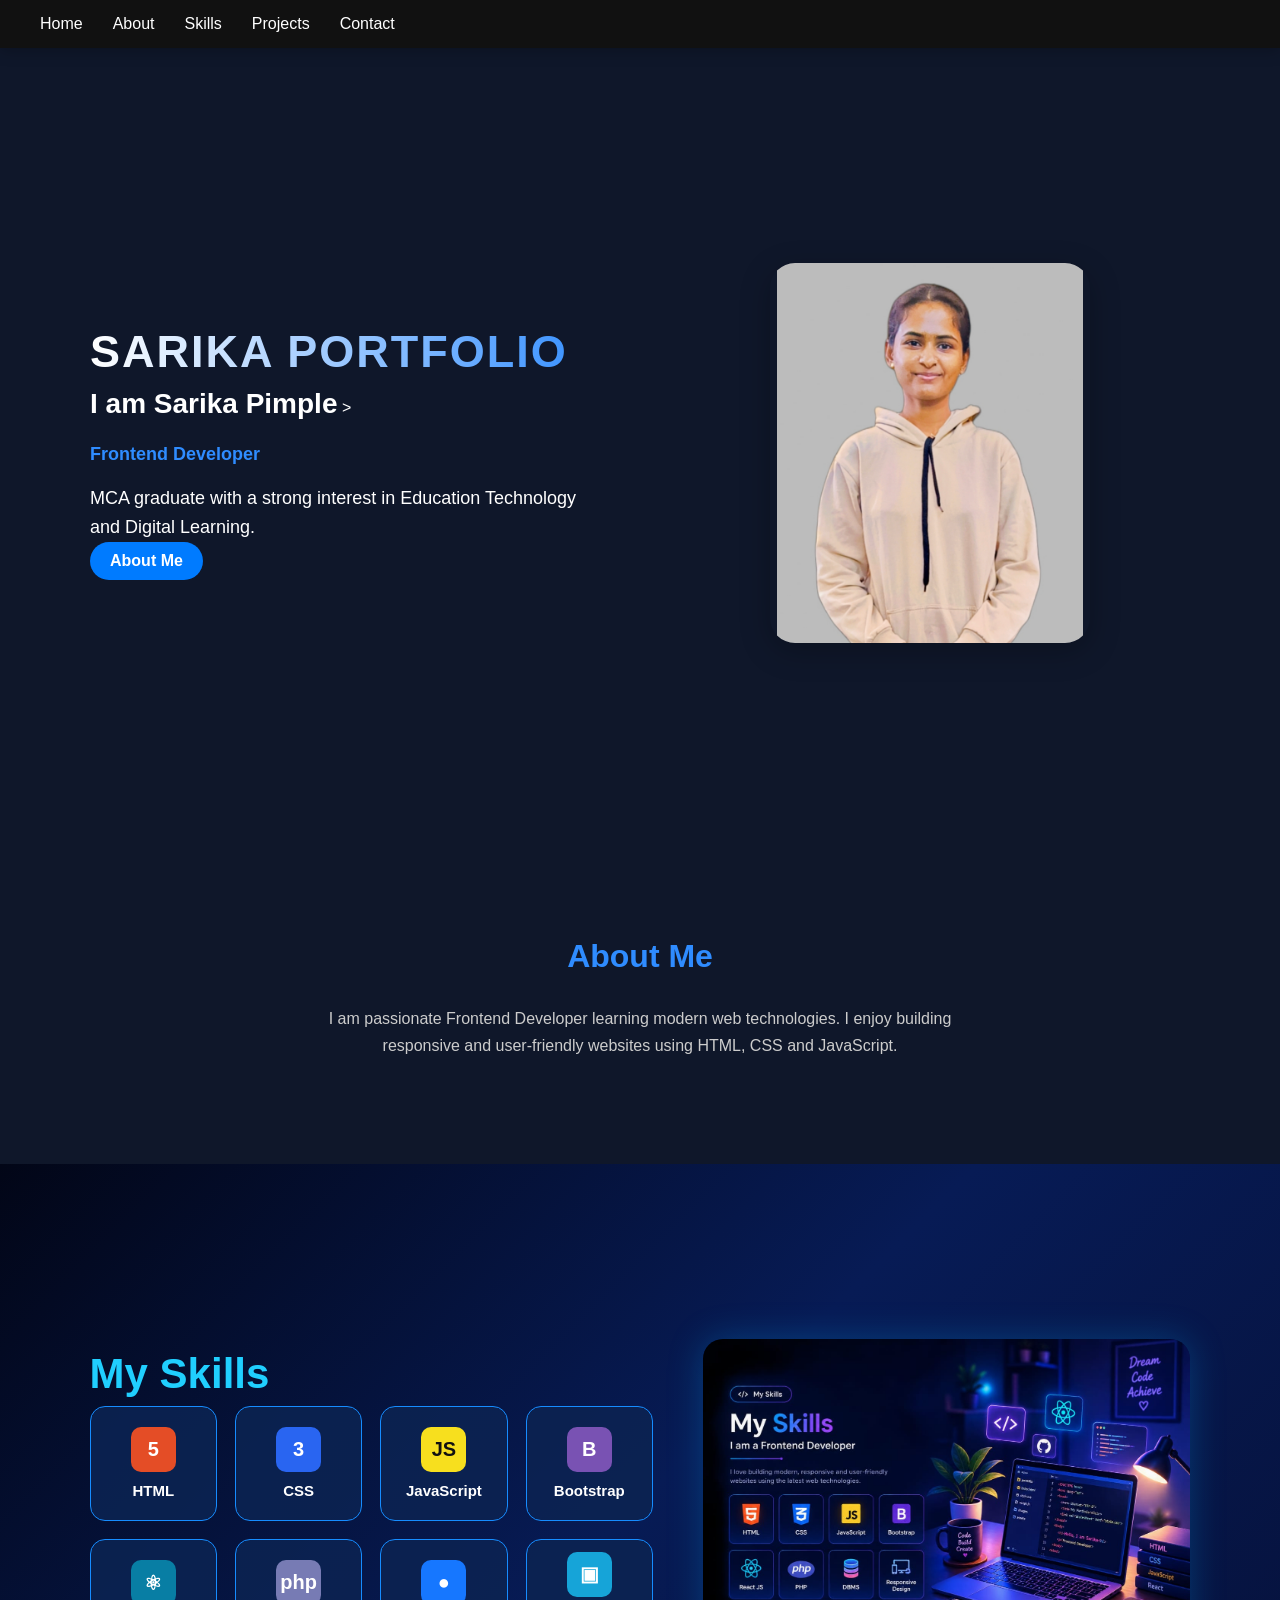
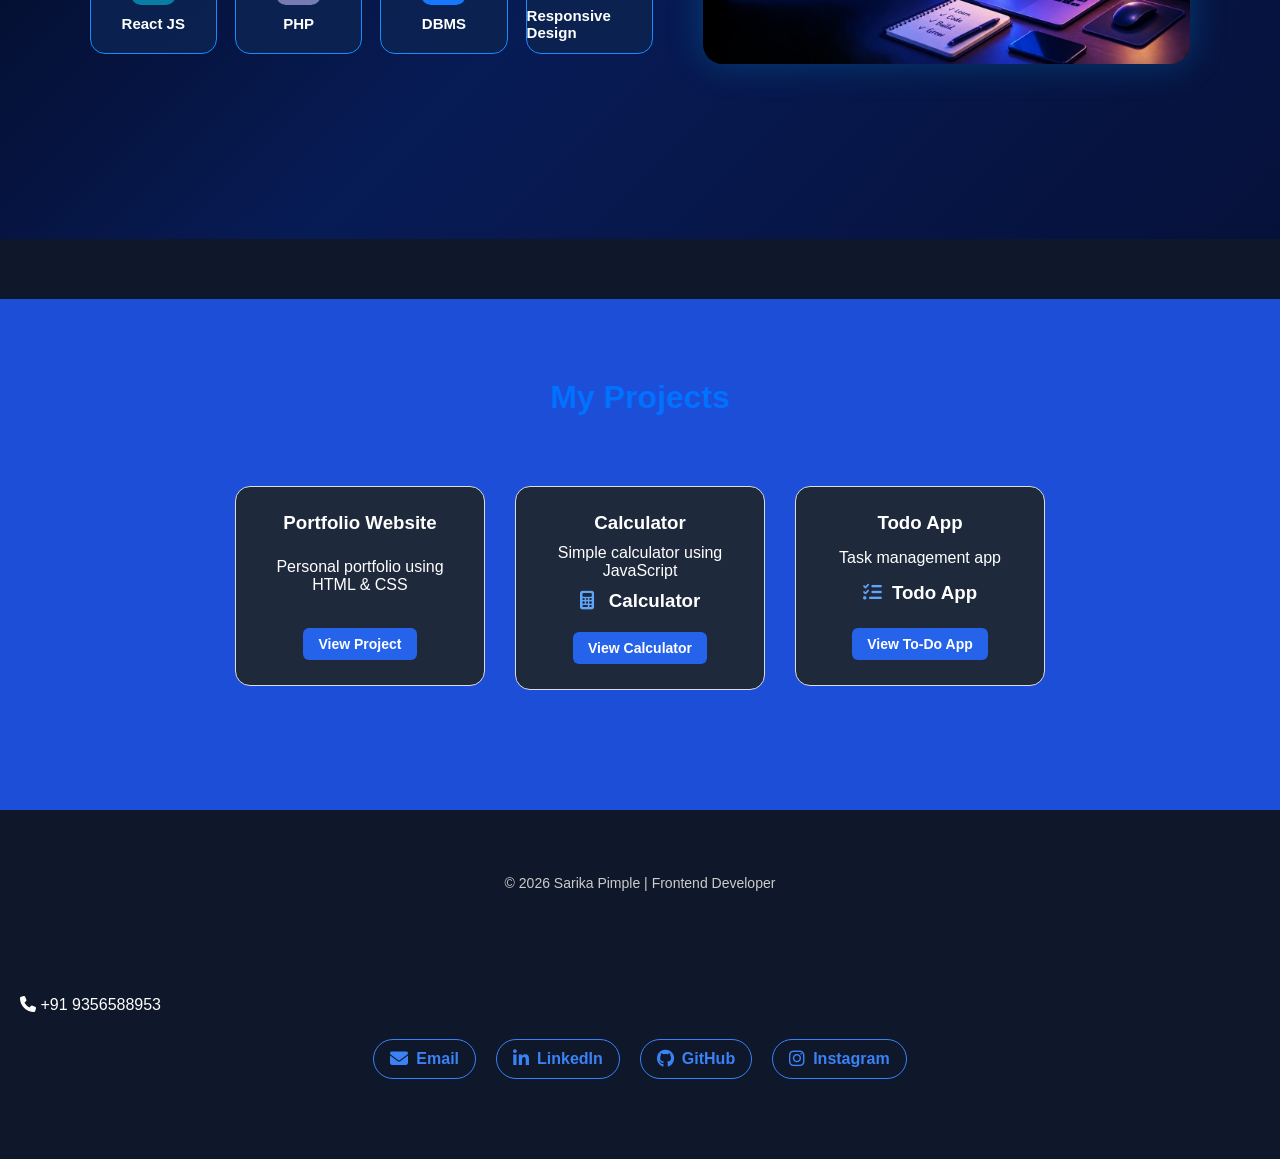
==== index.html @ 82055b9c "Hey sarika" ====
<!DOCTYPE html>
<html>
 <head>
    <meta charset="UTF-8" 
    <title></title>

    <link rel="stylesheet"
     href="style.css"> 

    <link rel="stylesheet"
     href="https://cdnjs.cloudflare.com/ajax/libs/font-awesome/6.5.0/css/all.min.css">
 </head>
 <body>

    <nav>
        <ul>
            <li><a href="#home">Home</a></li>
            <li><a href="#about">About</a></li>
            <li><a href="#skills">Skills</a></li>
            <li><a href="#projects">Projects</a></li>
            <li><a href="#contact">Contact</a></li>
        </ul>
    </nav>
    
    
    <section class="home" id="home">

    <div class="home-content">

        <div class="home-text">

            <h1 class="portfolio-title">SARIKA PORTFOLIO</h1>

            <h2>I am Sarika Pimple</h2>
>
            <p class="typing-text">Frontend Developer</p>
            
            <p>
                MCA graduate with a strong interest in Education Technology and Digital Learning.
            </p>

            <a href="#about" class="btn">About Me</a>

        </div>

        <div class="home-image">
            <img src="profile.jpg" alt="Sarika Pimple"
            class="profile">
        </div>

    </div>

</section>

    <section id="about">
      <h2>About Me</h2>
      <p>I am passionate Frontend Developer learning modern web technologies. 
         I enjoy building responsive and user-friendly websites using HTML, CSS and JavaScript.
      </p>  
    </section>

    </p>
            </div>

            <section id="skills" class="skills-section">

    <div class="skills-content">
        <h2>My Skills</h2>
        

        <div class="skills-grid">

            <div class="skill-card">
                <div class="skill-icon html">5</div>
                <h3>HTML</h3>
            </div>

            <div class="skill-card">
                <div class="skill-icon css">3</div>
                <h3>CSS</h3>
            </div>

            <div class="skill-card">
                <div class="skill-icon js">JS</div>
                <h3>JavaScript</h3>
            </div>

            <div class="skill-card">
                <div class="skill-icon bootstrap">B</div>
                <h3>Bootstrap</h3>
            </div>

            <div class="skill-card">
                <div class="skill-icon react">⚛</div>
                <h3>React JS</h3>
            </div>

            <div class="skill-card">
                <div class="skill-icon php">php</div>
                <h3>PHP</h3>
            </div>

            <div class="skill-card">
                <div class="skill-icon dbms">●</div>
                <h3>DBMS</h3>
            </div>

            <div class="skill-card">
                <div class="skill-icon responsive">▣</div>
                <h3>Responsive Design</h3>
            </div>

        </div>
    </div>


    <!-- Right Side Image -->
    <div class="skills-image">
        <img src="coding-illustration.png" alt="Frontend Developer Coding Illustration">
    </div>

</section>

        </div>
        </section>

    <section id="projects">
        <h2>My Projects</h2>

        <div class="project-container">

            <div class="card">
                <h3>Portfolio Website</h3>
                <p>Personal portfolio using HTML & CSS</p>
                <a href="#" class="btn">View Project</a>
            </div>

            <div class="card">
               <h3>Calculator</h3>
               <p>Simple calculator using JavaScript</p>
               <h3><i class="fa-solid fa-calculator"></i> Calculator</h3>
               <a href="calculator.html"
            target="_blank" class="btn">
                  View Calculator
               </a>     
            </div> 
         
            <div class="card">
            <h3>Todo App</h3>
            <p>Task management app</p>
            <h3><i class="fa-solid fa-list-check"></i>Todo App</h3>
            <a href="todo.html" target="_blank"
          class="btn">View To-Do App</a>  
            </div>
       
        </div> 
    </section>

    <footer>
        <p>&copy; 2026 Sarika Pimple | Frontend Developer</p>
    </footer>

    <section id="contact">
        <p><i class="fa-solid fa-phone"></i> +91 9356588953</p>

        
        <div class="contact-icons">

    <h3>
        <a href="mailto:sarikapimple13@gmail.com">
            <i class="fa-solid fa-envelope"></i>
            <span>Email</span>
        </a>
    </h3>

    <h3>
        <a href="https://www.linkedin.com/in/sarika-pimple-3070143a9/"
           target="_blank">
            <i class="fab fa-linkedin-in"></i>
            <span>LinkedIn</span>
        </a>
    </h3>

    <h3>
        <a href="https://github.com/sarikanarayanpimple"
           target="_blank">
            <i class="fab fa-github"></i>
            <span>GitHub</span>
        </a>
    </h3>

    <h3>
        <a href="https://www.instagram.com/sarika.pimple.patil/"
           target="_blank">
            <i class="fab fa-instagram"></i>
            <span>Instagram</span>
        </a>
    </h3>

</div>

    </section>


    <script>
        const text = "Frontend Developer";
        let index = 0;

        function typeEffect() {
            if (index < text.length) {

        document.getElementById("typing-text"). 
        textContent += text.charAt(index); 
            index++;
            setTimeout(typeEffect, 100);
            }
        }

    typeEffect();    
    </script>

 </body>
</html>
---- style.css ----
body{
  background-color: #0f172a;
  color: #ffffff;
  font-family: Arial, sans-serif;
}

#projects {
  background: transparent;
  padding: 60px 20px;
  margin-top: 60px;
  text-align: center;
}

#projects h2{
  text-align: center;
  color: #3b82f6;
  font-size: 32px;
  margin-bottom: 40px;
}

#projects-container{
  display: flex;
  justify-content: center;
  align-items: center;
  gap: 25px;
  flex-wrap: wrap;
  padding: 40px 20px;
  max-width: 1000px;
  margin: 0 auto;
}

* {
  margin: 0;
  padding: 0;
  box-sizing: border-box;
  font-family: Arial;   
}
img {
  max-width: 100%;
  height: auto;
}

nav {
    background: rgba(17, 17, 17, 0.92);
    backdrop-filter: blur(10px);
    position: sticky;
    top: 0;
    z-index: 1000;

    display: flex;
    justify-content: space-between;
    align-items: center;

    padding: 15px 40px;
    box-shadow: 0 2px 15px rgba(0, 0, 0, 0.25);
}

nav h3 {
    margin: 0;
    color: #2f8cff;
    font-size: 22px;
    font-weight: 700;
}

.nav-links {
    display: flex;
    gap: 30px;
    list-style: none;
    margin: 0;
    padding: 0;
}

.nav-links a {
    color: white;
    text-decoration: none;
    font-weight: 500;
    transition: 0.3s ease;
}

.nav-links a:hover {
    color: #2f8cff;
}

  .home {
    min-height: 90vh;
    padding: 80px;
    display: flex;
    align-ietms: center;
    justify-content: center;
    animation: fadeIn 2s ease-in-out;
  }

  .home-content {
    width: 100%;
    max-width: 1100px;
    display: flex;
    align-items: center;
    justify-content: space-between;
    gap: 60px;
}

.home-text {
    flex: 1;
    text-align: left;
}

.home-text h1 {
    font-size: 45px;
    margin-bottom: 10px;
}

.home-text h2 {
    font-size: 28px;
    margin-bottom: 20px;
}

.home-text p {
    font-size: 18px;
    line-height: 1.6;
}

.education {
    margin-top: 25px;
}

.education h3 {
    font-size: 24px;
    margin-bottom: 10px;
}

.education p {
    margin: 5px 0;
}

.home-image {
    flex: 1;
    display: flex;
    justify-content: center;
}

.home-image img {
    width: 320px;
    height: 380px;
    object-fit: contain;
    border-radius: 25px;
    border: none;
    box-shadow: 0 8px 30px rgba(0,0,0,0.25);
}



  .card {
    flex: 1;
    min-width: 250px;
    padding: 20px;
    border: 1px solid #ddd;
  }

  .profile {
    width: 160px;
    height: 160px;
    object-fit: cover;
    border-radius: 50px;
    border: none;
    padding: 0;
    transition: transform 0.3s ease, box-shadow 0.3s ease;
  }

  .profile:hover {
    transform: translateY(-5px); 
    box-shadow: 0 12px 30px rgba(0, 0, 0, 0.25)
  }

  section {
    padding: 40px 20px;
  }

  .card {
    background: #f2f2f2;
    padding: 20px;
    width: 100px;
    height: auto;
    transform: none;
    display: flex;
    align-items: center;
    justify-content: center;
    gap: 10px;
  }

  .card h3 i{
    margin-right: 10px;
    color: #60a5fa;
  }

  .card:hover {
    transform: translateY(-10px);
    box-shadow: 0 8px 20px
  rgba(0,0,0,0.25);  
  }

  .btn {
    display: inline-block;
    padding: 10px 20px;
    background-color: #007bff;
    color: white;
    text-decoration: none;
    border-radius: 20px;
    font-weight: bold;
    transition: 0.3s;
    border: none;
    cursor: pointer;
  }

  .btn:hover {
    transform: scale(1.05);
    box-shadow: 0 0 15px #007bff;
    background: #2563eb;
    transition: 0.3s;
  }

  @keyframes fadeIn {
    from {
      opacity: 0;
      transform: translateY(20px);
    }
    to {
      opacity: 1;
      transform: translateY(0);
    }
  }
  
  @media (max-width: 600px) {
     .nav-links {
       flex-direction: column;
       gap: 10px;
     }
     
     .project-container {
       flex-direction: column;
       align-items: center;
     }
  } 

  @media (max-width:768px) {
    .skills-container,
    .projects-container{
      flex-direction: column;
      align-items: center;
    }

    .nav-links{
      flex-direction: column;
      gap: 10px;
    }
  }
  
  .menu-toggle {
    display: none;
    font-size: 28px;
    cursor: pointer;
    color: white;
  }

  @media (max-width: 768px);

    .menu-toggle {
      display: block;
    }
  

  .nav-links {
    display: none;
    flex-direction: column;
    width: 100px;
    text-align: center;
    background: #333;
  }

  .nav-links.active {
    display: flex;
   }
 
.project-container {
  display: flex;
  justify-content: center;
  gap: 30px;
  flex-wrap: wrap;
  padding: 40px 20px;
  width: 100%;
  margin: auto;
  align-items: flex-start;
}  

.card {
  background: #1e293b;
  color: white;
  padding: 25px;
  width: 220px;
  min-height: 200px;
  flex: 0 0 220px;
  border-radius: 15px;
  box-shadow: 0 5 20px rgba(0,0,0,0.3);
  text-align: center;
  transition: 0.3s;
  flex-direction: column;
  justify-content: space-between;
}

.card:hover {
  transform: translateY(-8px);
  tansition: 0.3s; 
  box-shadow: 0 0 20px
  rgba(0, 170, 255, 0.5);   
}

.card a {
  display: inline-block;
  background: #2563eb;
  color: white;
  padding: 8px 15px;
  text-decoration: none;
  border-radius: 6px;
  margin-top: 10px;
  font-size: 14px;
}

.card a:hover {
  background: #1d4ed8;
  transform: scale(1.05);
}

#projects {
  background: #1d4ed8;
  text-align: center;
  padding: 80px 20px;
}

#projects h2 {
  text-align: center;
  font-size: 32px;
  margin-bottom: 30px;
  color: #0072ff;
}

section{
  background-color: #0f172a;
  color: white;
  padding: 80px 20px;
}

html{
  scroll-behavior: smooth;
}

body{
  margin: 0;
  font-family: arial, sans-serif;
}

#about {
    padding: 80px 20px;
    text-align: center;
}

#about h2 {
    font-size: 32px;
    color: #2f8cff;
    margin-bottom: 30px;
}

#about p {
    max-width: 700px;
    margin: 0 auto 25px;
    line-height: 1.7;
    color: #ccc;
}

.education {
    max-width: 600px;
    margin: 30px auto 0;
    padding: 25px;
    border-radius: 15px;

    background: rgba(255, 255, 255, 0.06);
    border: 1px solid rgba(47, 140, 255, 0.25);

    transition: 0.3s ease;
}

.education:hover {
    transform: translateY(-5px);
    box-shadow: 0 10px 25px rgba(47, 140, 255, 0.15);
}

/* Skills Section */

.skills-section {
    min-height: 75vh;
    padding: 60px 7%;
    display: flex;
    align-items: center;
    justify-content: space-between;
    gap: 50px;
    background: linear-gradient(135deg, #020617, #071b55, #06113a);
}

/* Left Side */

.skills-content {
    width: 52%;
}

.skills-content h2 {
    font-size: 42px;
    color: #20cfff;
    margin-bottom: 8px;
}

.skills-subtitle {
    color: white;
    font-size: 20px;
    margin-bottom: 30px;
}

/* Skills Cards */

.skills-grid {
    display: grid;
    grid-template-columns: repeat(4, 1fr);
    gap: 18px;
}

.skill-card {
    min-height: 115px;
    background: rgba(12, 35, 82, 0.9);
    border: 1px solid #168cff;
    border-radius: 15px;

    display: flex;
    flex-direction: column;
    align-items: center;
    justify-content: center;

    transition: 0.3s;
}

.skill-card:hover {
    transform: translateY(-7px);
    box-shadow: 0 0 20px rgba(0, 174, 255, 0.5);
}

.skill-card h3 {
    color: white;
    font-size: 15px;
    margin-top: 10px;
}

/* Skill Icons */

.skill-icon {
    width: 45px;
    height: 45px;
    border-radius: 10px;

    display: flex;
    align-items: center;
    justify-content: center;

    font-weight: bold;
    font-size: 20px;
    color: white;
}

.html {
    background: #e44d26;
}

.css {
    background: #2965f1;
}

.js {
    background: #f7df1e;
    color: #111;
}

.bootstrap {
    background: #7952b3;
}

.react {
    background: #087ea4;
}

.php {
    background: #777bb4;
}

.dbms {
    background: #1677ff;
}

.responsive {
    background: #16a4d8;
}


/* Right Side Image */

.skills-image {
    width: 45%;
    display: flex;
    justify-content: center;
}

.skills-image img {
    width: 100%;
    max-width: 580px;
    border-radius: 20px;

    box-shadow: 0 0 35px rgba(0, 174, 255, 0.25);

    transition: 0.4s;
}

.skills-image img:hover {
    transform: scale(1.02);
}


/* Mobile */

@media (max-width: 900px) {

    .skills-section {
        flex-direction: column;
        padding: 50px 5%;
    }

    .skills-content,
    .skills-image {
        width: 100%;
    }

    .skills-grid {
        grid-template-columns: repeat(2, 1fr);
    }

    .skills-image {
        margin-top: 20px;
    }
}
.skills-image {
  width: 100%
  max-width: 500px;
  border-radius: 20px;
}

footer{
  display: flex;
  flex-direction: column;
  gap: 10px;
  align-items: center;
  text-align: center;
  padding: 25px;
  background: #0f172a;
  color: #ccc;
  margin-top: 40px;
  font-size: 14px;
}

{
  margin-right: 8px;
  color: #3b82f6;
}

.contact-icons {
    display: flex;
    justify-content: center;
    align-items: center;
    gap: 20px;
    margin-top: 25px;
    flex-wrap: wrap;
}

.contact-icons h3 {
    margin: 0;
    font-size: 16px;
}

.contact-icons a {
    display: flex;
    align-items: center;
    gap: 8px;
    padding: 10px 16px;
    border: 1px solid #3b82f6;
    border-radius: 25px;
    color: #3b82f6;
    text-decoration: none;
    transition: all 0.3s ease;
}

.contact-icons a i {
    font-size: 18px;
    margin: 0;
}

.contact-icons a:hover {
    background: #3b82f6;
    color: white;
    transform: translateY(-3px);
    box-shadow: 0 5px 15px rgba(59, 130, 246, 0.3);
}

nav{
  background: #111;
  position: sticky;
  top: 0;

  display: flex;
  justify-content: space-between;
  align-items: center;
  padding: 15px 40px;
}

nav ul{
  list-style: none;
  display: flex;
  justify-content: center;
  gap: 30px;
}

nav ul li a{
  text-decoration: none;
  color: white;
  font-weight: 500;
}


/* ===== Professional Hero Title
===== */

.portfolio-title {
    font-size: 48px;
    font-weight: 800;
    letter-spacing: 2px;
    margin-bottom: 18px;

    background:
    linear-gradient(90deg, #ffffff, #2f8cff);
    -webkit-background-clip: text;
    -webkit-text-fill-color:
    transparent;

    animation: titleFade 1.2s
    ease-out;
}

.home-text h2 {
    animation: textSlide 1.2s
    ease-out;
}

.typing-text {
    color: #2f8cff;
    font-size: 22px;
    font-weight: 600;
    margin-bottom: 15px;
}

/* Title animation */
@keyframes titleFade {
    from {
        opacity: 0;
        transform: translateY(-25px);
    }

    to {
        opacity: 1;
        transform: translateY(0);
    }
}

/* Text animation */
@keyframes textSlide {
    from {
        opacity: 0;
        transform: translateX(-25px);
    }

    to {
        opacity: 1;
        transform: translateX(0);
    }
}

/* Mobile */
@media (max-width: 600px) {
    .portfolio-title {
        font-size: 34px;
        letter-spacing: 1px;
    }

    .typing-text {
        font-size: 18px;
    }
}


.home-image img {
    animation: profileAppear 1.3s ease-out;
    transition: 0.4s ease;
}

.home-image img:hover {
    transform: scale(1.03);
    box-shadow: 0 15px 35px rgba(47, 140, 255, 0.25);
}

@keyframes profileAppear {
    from {
        opacity: 0;
        transform: translateX(40px);
    }

    to {
        opacity: 1;
        transform: translateX(0);
    }
}

section h2 {
    position: relative;
    display: inline-block;
    margin-bottom: 35px;
}
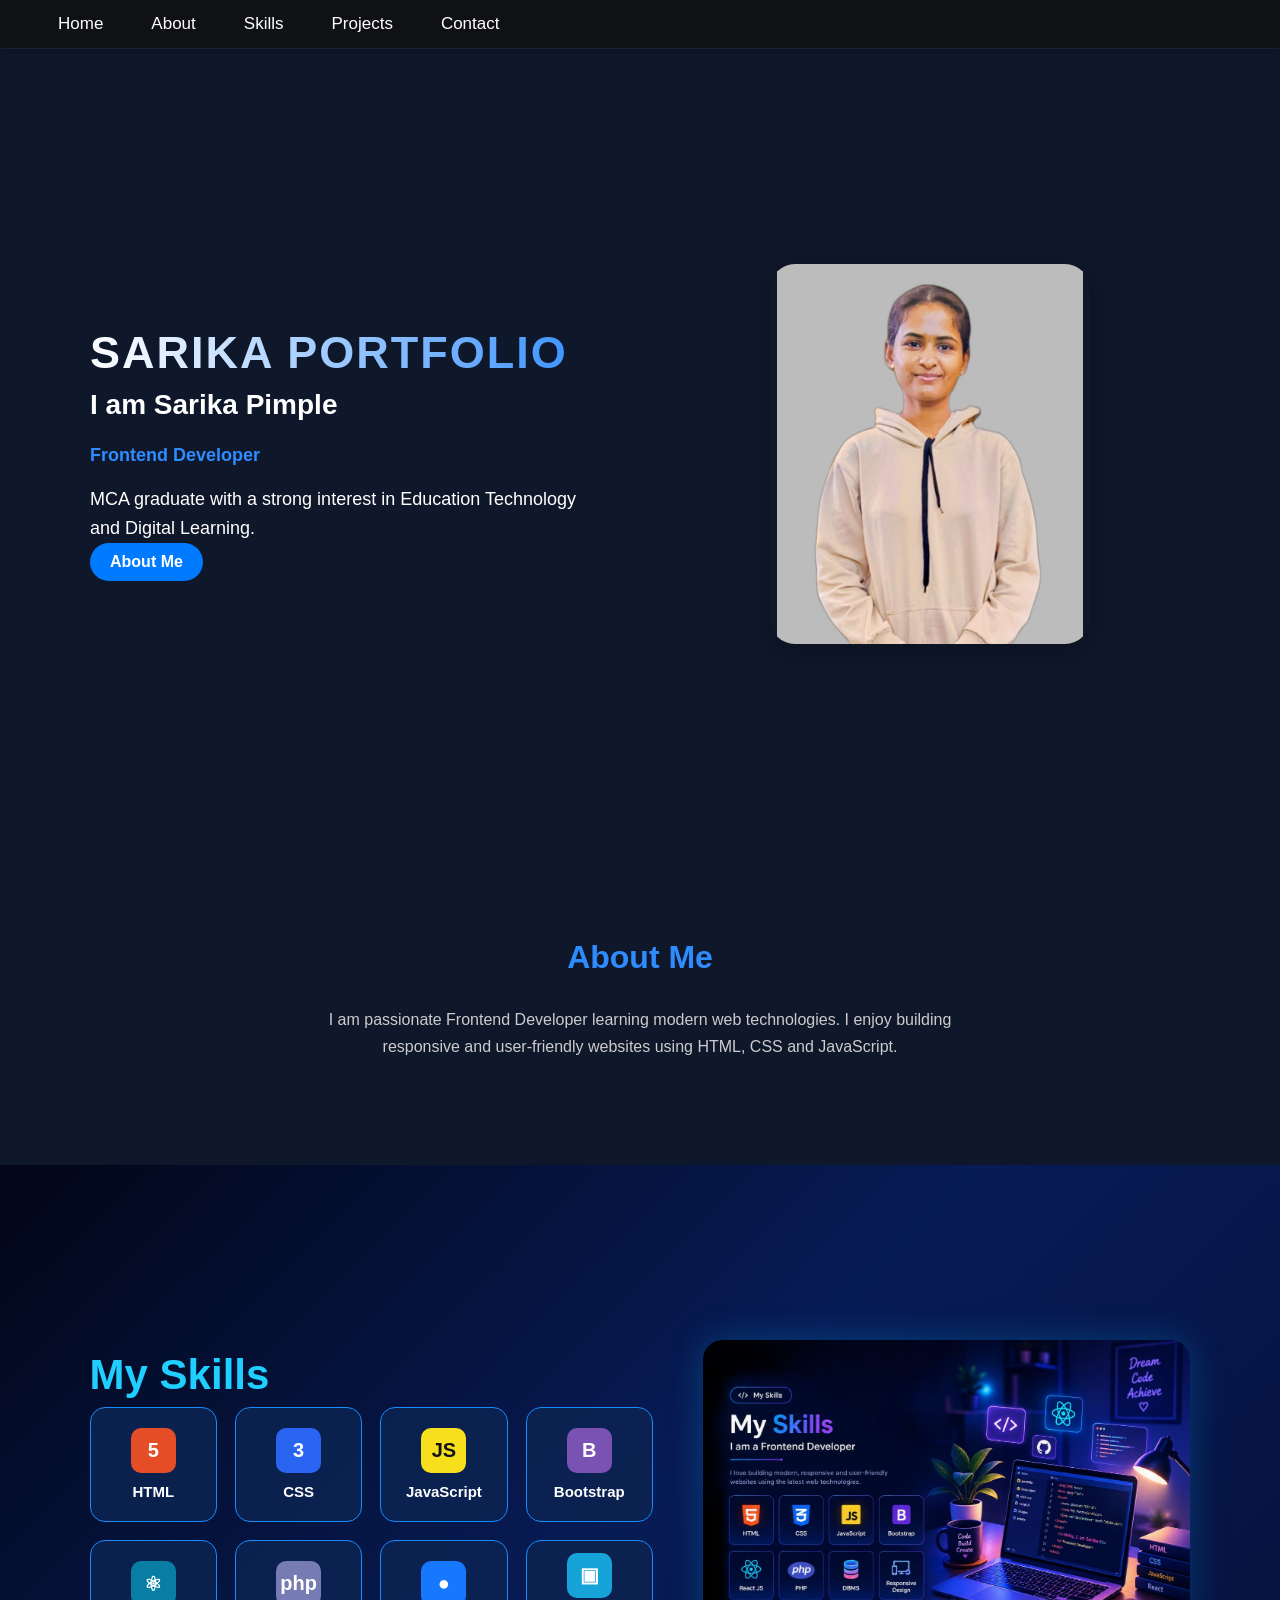
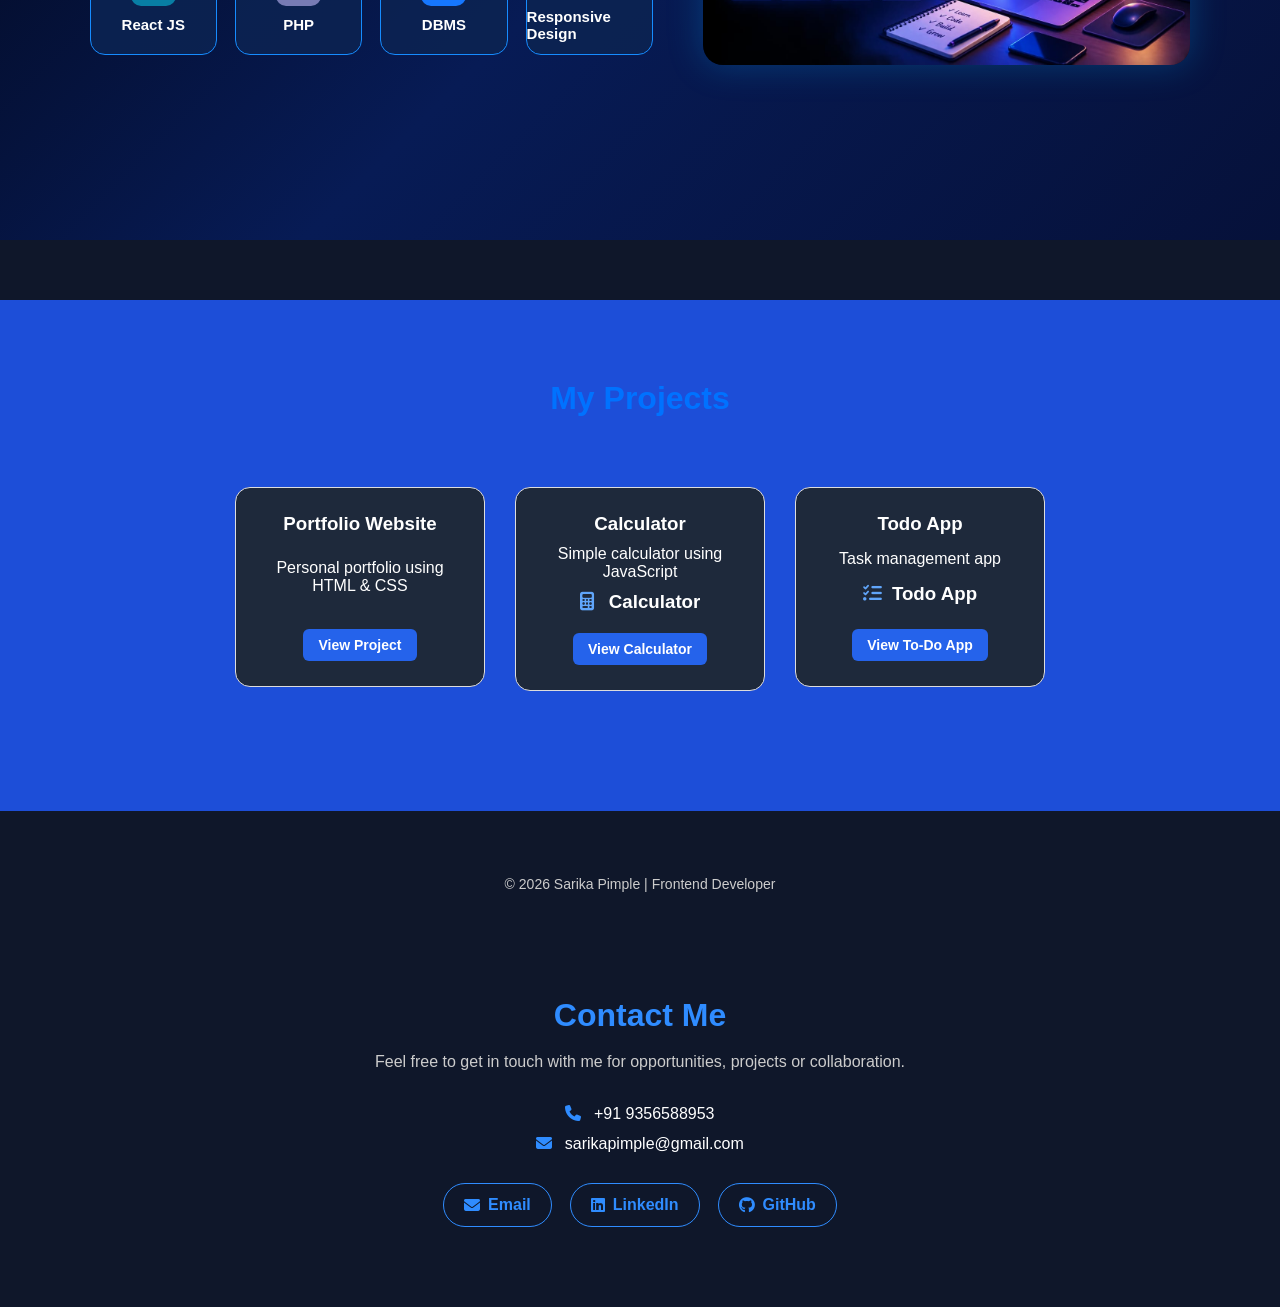
==== commit e1c7882f: "Updated Portfolio Website" ====
--- a/index.html
+++ b/index.html
@@ -13,7 +13,14 @@
  <body>
 
     <nav>
-        <ul>
+        <button class="menu-toggle"
+    onclick="toggleMenu()">
+          <span></span>
+          <span></span>
+          <span></span>
+        </button>
+
+        <ul id="nav-links">
             <li><a href="#home">Home</a></li>
             <li><a href="#about">About</a></li>
             <li><a href="#skills">Skills</a></li>
@@ -32,7 +39,7 @@
             <h1 class="portfolio-title">SARIKA PORTFOLIO</h1>
 
             <h2>I am Sarika Pimple</h2>
->
+
             <p class="typing-text">Frontend Developer</p>
             
             <p>
@@ -160,46 +167,44 @@
         <p>&copy; 2026 Sarika Pimple | Frontend Developer</p>
     </footer>
 
+     </h3>
+
     <section id="contact">
-        <p><i class="fa-solid fa-phone"></i> +91 9356588953</p>
-
-        
-        <div class="contact-icons">
-
-    <h3>
+    <h2>Contact Me</h2>
+
+    <p class="contact-text">
+        Feel free to get in touch with me for opportunities, projects or collaboration.
+    </p>
+
+    <div class="contact-details">
+
+        <p>
+            <i class="fa-solid fa-phone"></i>
+            +91 9356588953
+        </p>
+
+        <p>
+            <i class="fa-solid fa-envelope"></i>
+            sarikapimple@gmail.com
+        </p>
+
+    </div>
+
+    <div class="contact-icons">
+
         <a href="mailto:sarikapimple13@gmail.com">
             <i class="fa-solid fa-envelope"></i>
-            <span>Email</span>
+            <span>Email</span> 
         </a>
-    </h3>
-
-    <h3>
-        <a href="https://www.linkedin.com/in/sarika-pimple-3070143a9/"
-           target="_blank">
-            <i class="fab fa-linkedin-in"></i>
+
+        <a href="https://www.linkedin.com/in/sarika-pimple-3070143a9?utm_source=share_via&utm_content=profile&utm_medium=member_android" target="_blank">
+            <i class="fa-brands fa-linkedin"></i>
             <span>LinkedIn</span>
         </a>
-    </h3>
-
-    <h3>
-        <a href="https://github.com/sarikanarayanpimple"
-           target="_blank">
-            <i class="fab fa-github"></i>
-            <span>GitHub</span>
-        </a>
-    </h3>
-
-    <h3>
-        <a href="https://www.instagram.com/sarika.pimple.patil/"
-           target="_blank">
-            <i class="fab fa-instagram"></i>
-            <span>Instagram</span>
-        </a>
-    </h3>
-
-</div>
-
-    </section>
+
+        <a href="https://github.com/sarikanarayanpimple" target="_blank">
+            <i class="fa-brands fa-github"></i>
+            <span>GitHub
 
 
     <script>
@@ -216,7 +221,12 @@
             }
         }
 
-    typeEffect();    
+    typeEffect(); 
+    
+    function toggleMenu() {
+
+    document.querySelector("nav-links").classList.toggle("active");    
+    }
     </script>
 
  </body>
--- a/style.css
+++ b/style.css
@@ -261,7 +261,7 @@
     color: white;
   }
 
-  @media (max-width: 768px);
+  @media (max-width: 768px) 
 
     .menu-toggle {
       display: block;
@@ -274,6 +274,7 @@
     width: 100px;
     text-align: center;
     background: #333;
+    list-style: none;
   }
 
   .nav-links.active {
@@ -574,67 +575,108 @@
   color: #3b82f6;
 }
 
+/* Contact Section */
+
+#contact {
+    padding: 80px 20px;
+    text-align: center;
+    background: #0f172a;
+}
+
+#contact h2 {
+    font-size: 32px;
+    color: #2f8cff;
+    margin-bottom: 15px;
+}
+
+.contact-text {
+    color: #ccc;
+    font-size: 16px;
+    max-width: 600px;
+    margin: 0 auto 30px;
+    line-height: 1.6;
+}
+
+.contact-details {
+    margin-bottom: 30px;
+}
+
+.contact-details p {
+    color: #fff;
+    margin: 12px 0;
+    font-size: 16px;
+}
+
+.contact-details i {
+    color: #2f8cff;
+    margin-right: 8px;
+}
+
 .contact-icons {
     display: flex;
     justify-content: center;
     align-items: center;
-    gap: 20px;
-    margin-top: 25px;
+    gap: 18px;
     flex-wrap: wrap;
 }
 
-.contact-icons h3 {
+.contact-icons a {
+    display: flex;
+    align-items: center;
+    gap: 8px;
+    padding: 12px 20px;
+    border: 1px solid #2f8cff;
+    border-radius: 25px;
+    color: #2f8cff;
+    text-decoration: none;
+    font-weight: 600;
+    transition: 0.3s ease;
+}
+
+.contact-icons a:hover {
+    background: #2f8cff;
+    color: white;
+      transform: translateY(-4px) }
+
+
+nav {
+    background: rgba(17, 17, 17, 0.85);
+    position: sticky;
+    top: 0;
+    z-index: 1000;
+    padding: 14px 40px;
+    backdrop-filter: blur(10px);
+    border-bottom: 1px solid rgba(47, 140, 255, 0.15);
+}
+
+nav ul {
+    list-style: none;
+    display: flex;
+    justify-content: center;
+    align-items: center;
+    gap: 12px;
     margin: 0;
-    font-size: 16px;
-}
-
-.contact-icons a {
-    display: flex;
-    align-items: center;
-    gap: 8px;
-    padding: 10px 16px;
-    border: 1px solid #3b82f6;
+    padding: 0;
+}
+
+nav ul li a {
+    text-decoration: none;
+    color: white;
+    font-size: 17px;
+    font-weight: 500;
+    padding: 9px 18px;
     border-radius: 25px;
-    color: #3b82f6;
-    text-decoration: none;
     transition: all 0.3s ease;
 }
 
-.contact-icons a i {
-    font-size: 18px;
-    margin: 0;
-}
-
-.contact-icons a:hover {
-    background: #3b82f6;
-    color: white;
-    transform: translateY(-3px);
-    box-shadow: 0 5px 15px rgba(59, 130, 246, 0.3);
-}
-
-nav{
-  background: #111;
-  position: sticky;
-  top: 0;
-
-  display: flex;
-  justify-content: space-between;
-  align-items: center;
-  padding: 15px 40px;
-}
-
-nav ul{
-  list-style: none;
-  display: flex;
-  justify-content: center;
-  gap: 30px;
-}
-
-nav ul li a{
-  text-decoration: none;
-  color: white;
-  font-weight: 500;
-}
+/* Hover Effect */
+nav ul li a:hover {
+    background: #2f8cff;
+    color: white;
+    transform: translateY(-2px);
+    box-shadow: 0 5px 15px rgba(47, 140, 255, 0.35);
+}
+
 
 
 /* ===== Professional Hero Title
